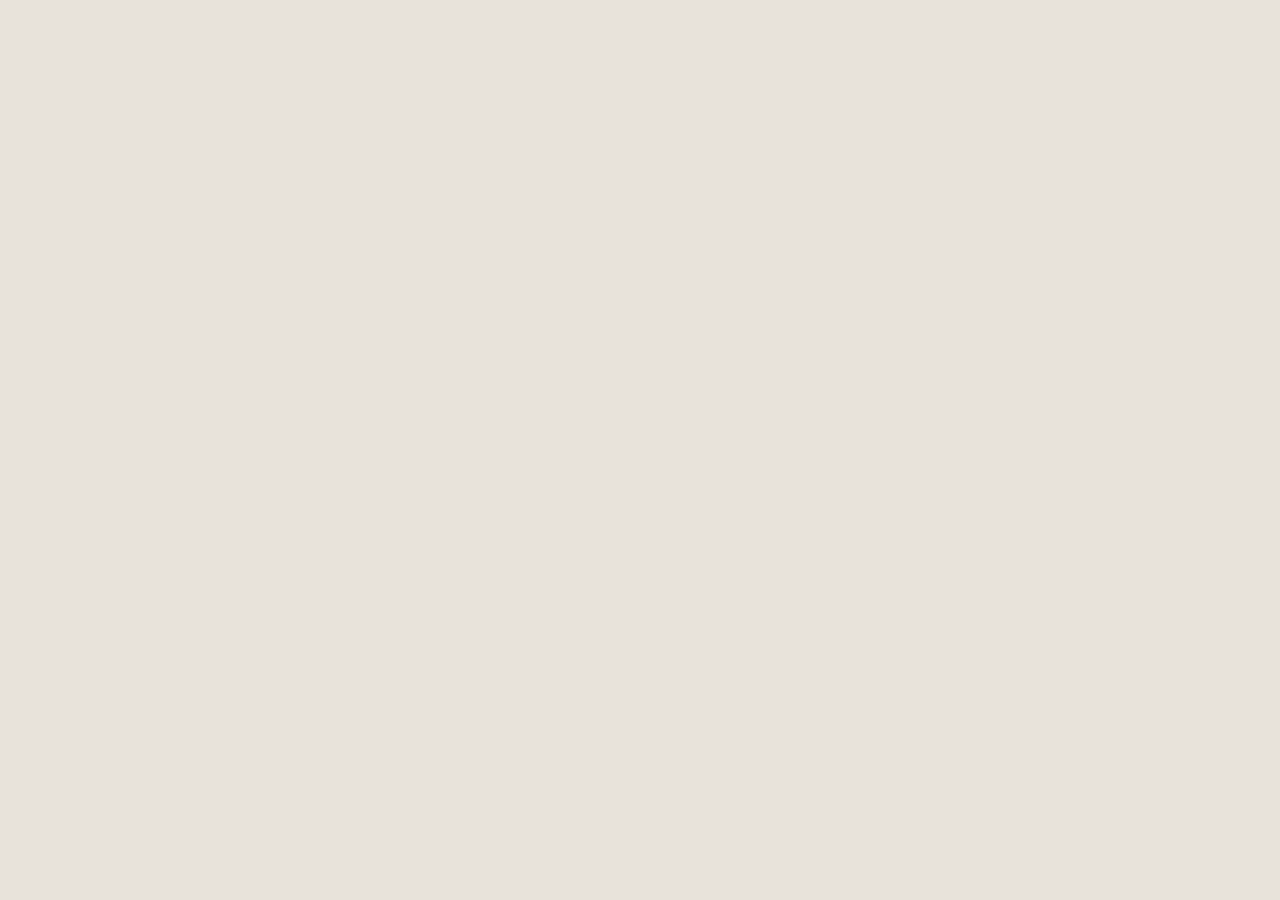
==== page/FuXiShan.html @ 582dbd79 "creat new project" ====
<!DOCTYPE html>
<html lang="en">
<head>
    <meta charset="UTF-8">
    <title>Love You</title>
    <link rel="shortcut icon" href="../img/LoveTree/love.ico" />
    <style>
        * {
            margin: 0;
            padding: 0
        }

        body {
            background-color: #e8e3da;
        }

        ul {
            list-style: none
        }

        #wrap {
            width: 980px;
            height: 500px;
        }

        #wrap li {
            position: absolute;
            left: 0;
            top: 0;
            transition: transform 1500ms ease-out;
            background-color: white;
        }

        .box {
            width: 100%;
            height: 100%;
            background-size: contain;
            transition: transform 1500ms ease-out;
        }

        .center {
            margin: auto;
            position: absolute;
            left: 0;
            right: 0;
            top: 0;
            bottom: 0;

        }
    </style>
    <script src="http://www.jq22.com/jquery/jquery-1.10.2.js"></script>
    <script>
        $(function () {
            var collums = 5;//列
            var rows = 5;//行
            var wrap = $('#wrap');
            var w = wrap.width() / rows;
            var h = wrap.height() / collums;


            for (var r = 0; r < rows; r++) {
                for (var c = 0; c < collums; c++) {

                    $('<li><div class="box"></div></li>').width(w).height(h)
                            .css({
                                'left': w * c + 'px',
                                'top': h * r + 'px',
                                'transform': 'scale(0.9) rotate(' + (Math.random() * 40 - 20) + 'deg) ' +
                                'translateX(' + (30*c-60) + 'px)' +
                                'translateY(' + (30*r-60) + 'px)'
                            })
                            .find('.box')
                            .css({
                                'background-image': 'url(../img/FuXiShan/' + (r * collums + c) + '.jpg)',
                                'transform': 'scale(0.9)'
                            })
                            .end()
                            .appendTo(wrap)
                }
            }

            var change = true;
            wrap.find('li').on('click', function () {
                if (change == true) {
                    var bgImg = $(this).find('div').css('background-image');
                    var bgLeft = 0;
                    var bgTop = 0;
                    $('#wrap li').each(function (index) {
                        var $this=$(this);
                        $(this).delay(40*index).animate({"opacity":0},200, function () {
                            $this.css({
                                'transform': ' rotate(0deg) ' +
                                'translateX(0)' +
                                'translateY(0)'
                            });
                            $this.find('div').css({
                                'background-image': bgImg,
                                'background-size': 'auto',
                                'backgroundPositionX': -bgLeft,
                                'backgroundPositionY': -bgTop,
                                'transform': 'scale(1)'
                            });
                            bgLeft += 196;
                            if (bgLeft >= 980) {
                                bgTop += 100;
                                bgLeft = 0;
                            }
                            $this.animate({"opacity":1},300);
                        })




                    });
                    change = false;

                } else if (change == false) {

                    $('#wrap li').each(function (index) {
                        var c=index %collums;
                        var r=parseInt(index/collums);
                        var $this=$(this);
                        $(this).delay(40*index).animate({"opacity":0},200, function () {
                            $this.css({
                                'transform': 'rotate(' + (Math.random() * 40 - 20) + 'deg)' +
                                'translateX(' + (30*c-60) + 'px)' +
                                'translateY(' + (30*r-60) + 'px)'
                            });
                            $this.find('div').css({
                                'background-image': 'url(../img/FuXiShan/' + index + '.jpg)',
                                'background-size': 'contain',
                                'transform': 'scale(0.9)'
                            });
                            $this.animate({"opacity":1},200);
                        })

                    });
                    change = true;
                }
            })
        })
    </script>
</head>
<body>
<canvas id="a"></canvas>
<script>
    var c=document.getElementById("c");
    var	ctx=c.getContext("2d");
    c.width=window.innerWidth;
    c.height=window.innerHeight;
    //				ctx.fillRect(0,0,100,100);
    //				a,b,c,d分别代表x方向偏移,y方向偏移,宽，高
    var string1 = "abcdefghijklmnopqrstuvwxyz";
    string1.split("");
    var fontsize=20;
    columns=c.width/fontsize;
    var drop = [];
    for(var x=0;x<columns;x++)
    {
        drop[x]=0;
    }
    function drap(){
        ctx.fillStyle="rgba(0,0,0,0.07)";
        ctx.fillRect(0,0,c.width,c.height);
        ctx.fillStyle="#0F0";
        ctx.font=fontsize+"px arial";
        for(var i=0;i<drop.length;i++){
            var text1=string1[Math.floor(Math.random()*string1.length)];
            ctx.fillText(text1,i*fontsize,drop[i]*fontsize);
            drop[i]++;
            if(drop[i]*fontsize>c.height&&Math.random()>0.9){//90%的几率掉落
                drop[i]=0;
            }
        }
    }
    setInterval(drap,20);
</script>
<ul id="wrap" class="center">
</ul>
</body>
</html>
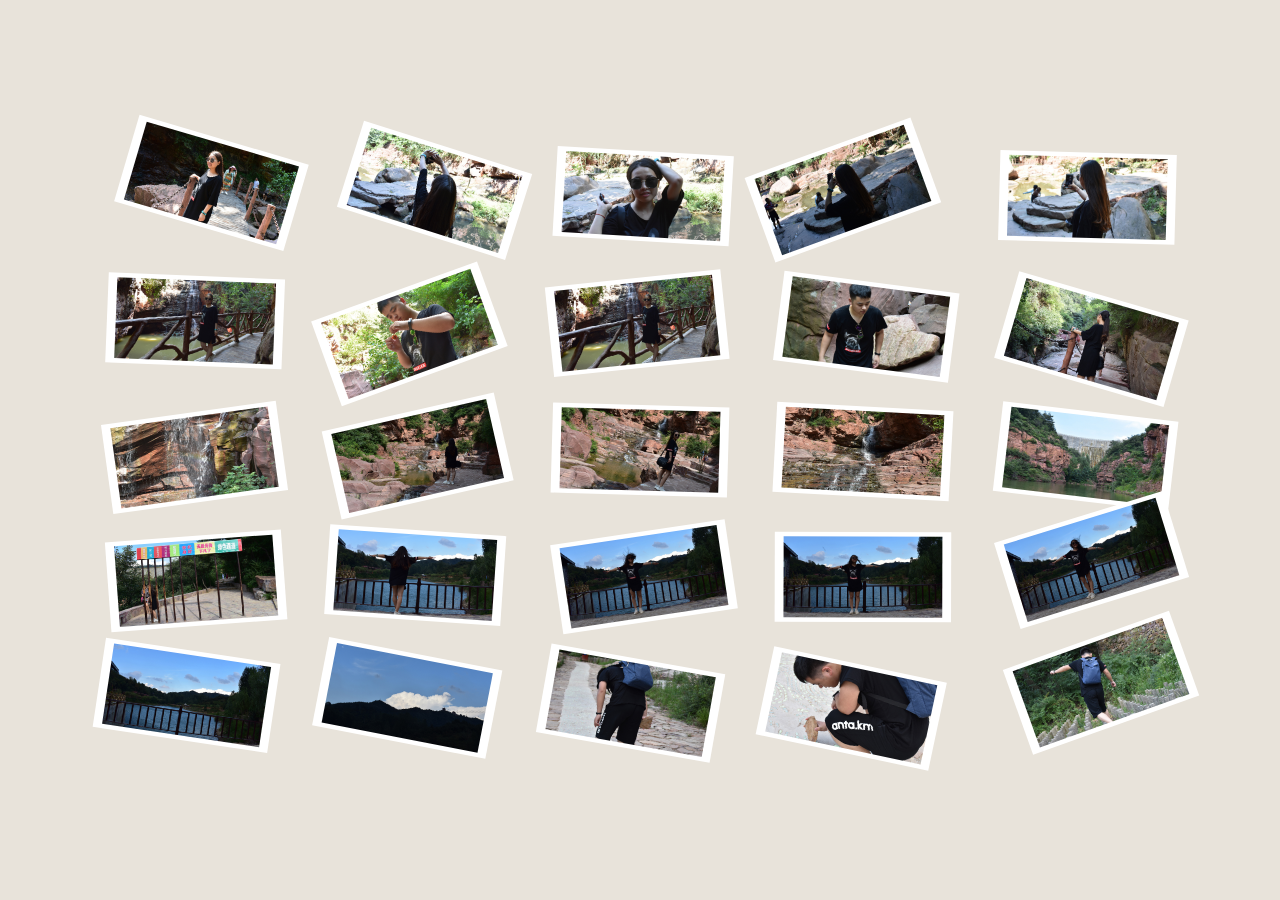
==== commit ddd7e0a1: "修改图片后缀和js路径" ====
--- a/page/FuXiShan.html
+++ b/page/FuXiShan.html
@@ -48,7 +48,7 @@
 
         }
     </style>
-    <script src="http://www.jq22.com/jquery/jquery-1.10.2.js"></script>
+    <script src="../js/FuXiShan/jquery-3.1.0.min.js"></script>
     <script>
         $(function () {
             var collums = 5;//列
@@ -71,7 +71,7 @@
                             })
                             .find('.box')
                             .css({
-                                'background-image': 'url(../img/FuXiShan/' + (r * collums + c) + '.jpg)',
+                                'background-image': 'url(../img/FuXiShan/' + (r * collums + c) + '.JPG)',
                                 'transform': 'scale(0.9)'
                             })
                             .end()
@@ -127,7 +127,7 @@
                                 'translateY(' + (30*r-60) + 'px)'
                             });
                             $this.find('div').css({
-                                'background-image': 'url(../img/FuXiShan/' + index + '.jpg)',
+                                'background-image': 'url(../img/FuXiShan/' + index + '.JPG)',
                                 'background-size': 'contain',
                                 'transform': 'scale(0.9)'
                             });
